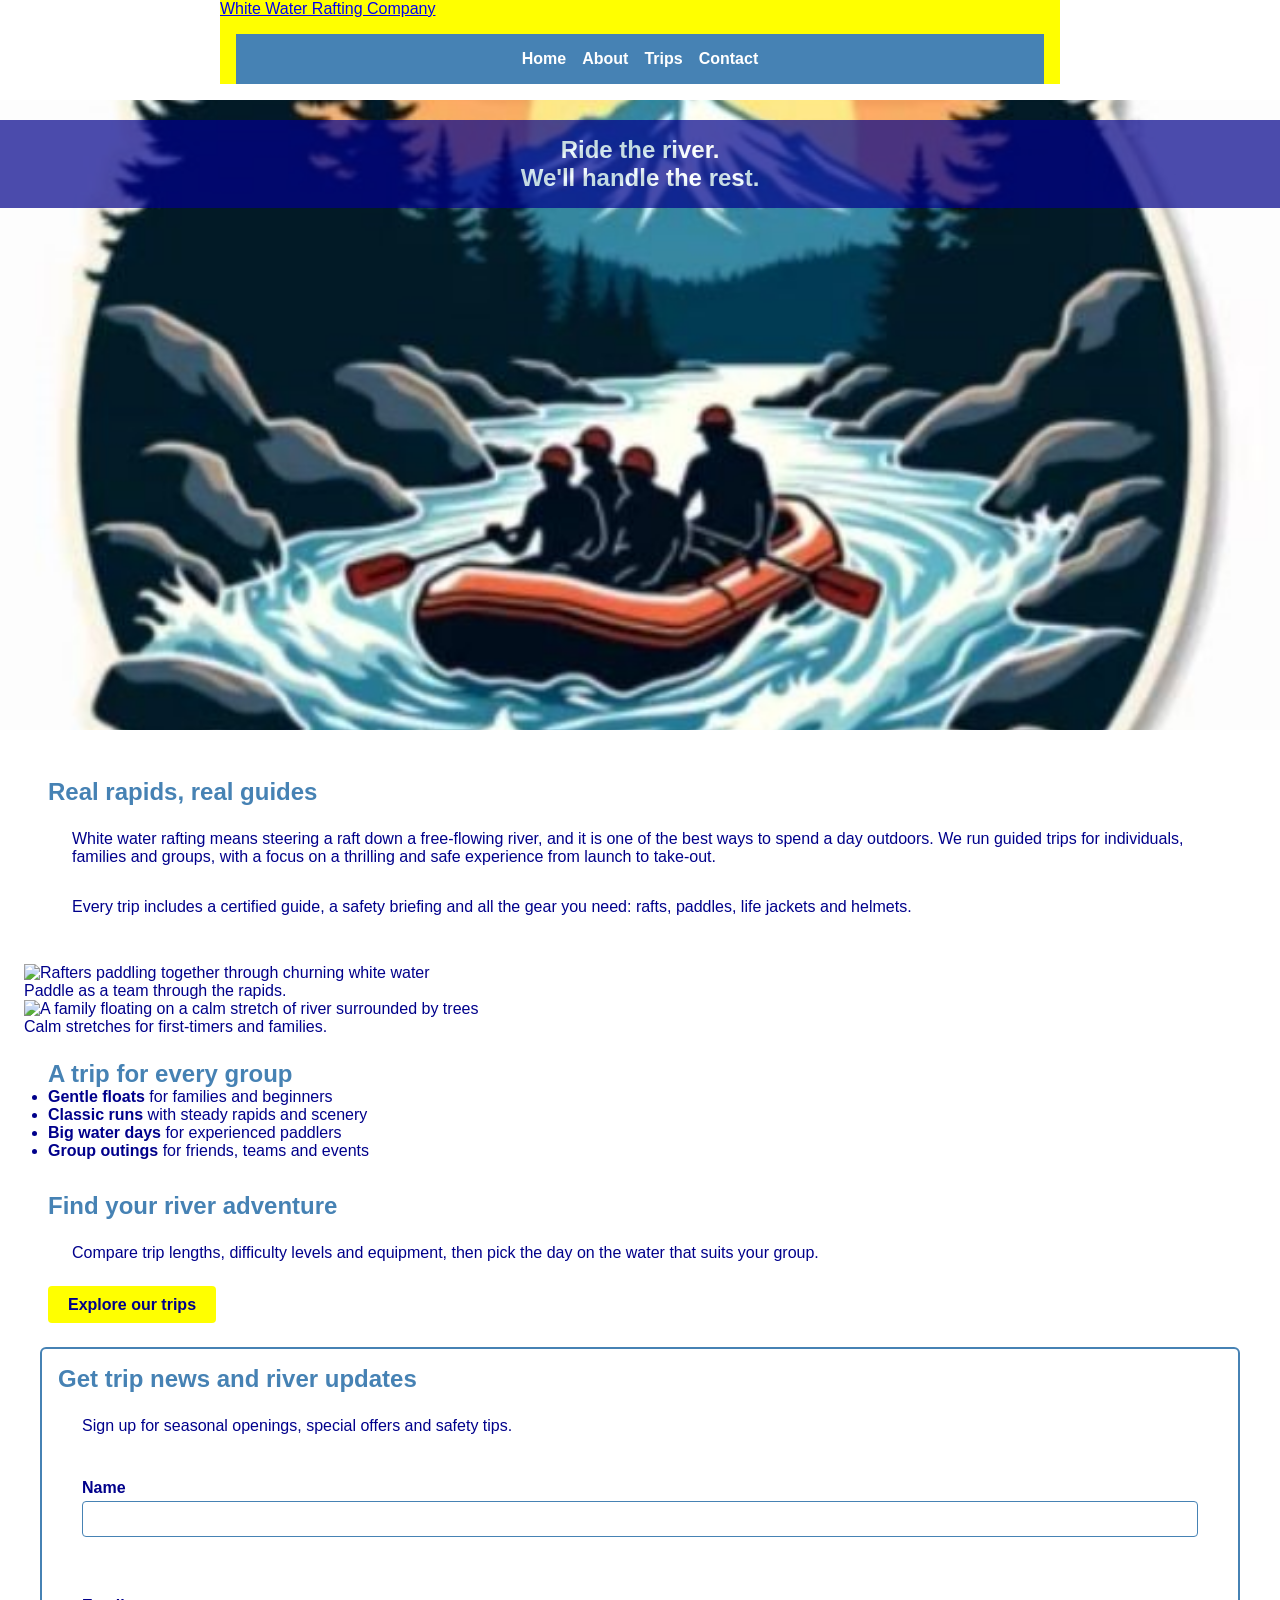
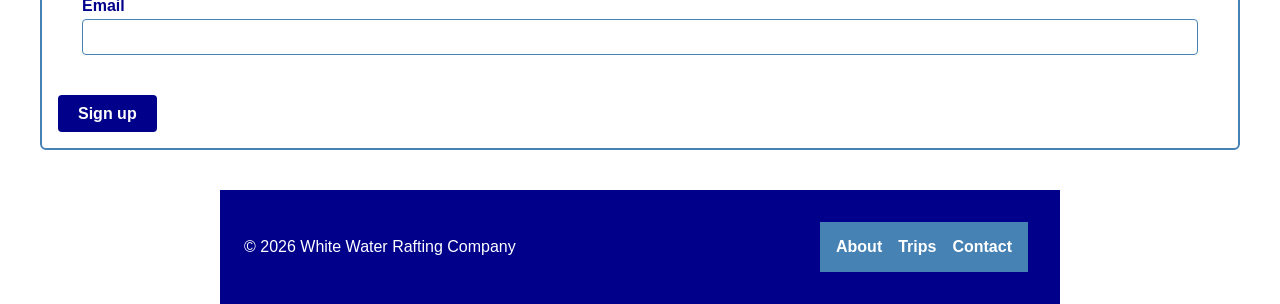
==== wwr/index.html @ 5ef97a35 "project" ====
<!DOCTYPE html>
<html lang="en">
<head>
  <meta charset="UTF-8">
  <meta name="viewport" content="width=device-width, initial-scale=1">
  <title>White Water Rafting Company | Guided River Adventures</title>
  <meta name="description" content="Guided white water rafting trips for families, groups and thrill-seekers. All gear and experienced guides included.">
  <link rel="stylesheet" href="styles/rafting.css">
</head>
<body>

  <header>
    <a class="logo" href="index.html">White Water Rafting Company</a>
    <nav aria-label="Main">
      <ul>
        <li><a href="index.html" aria-current="page">Home</a></li>
        <li><a href="about.html">About</a></li>
        <li><a href="trips.html">Trips</a></li>
        <li><a href="contact.html">Contact</a></li>
      </ul>
    </nav>
  </header>

  <main>

    <section class="hero">
      <img src="images/logo.jpg" alt="A raft full of paddlers charging through a white water rapid" width="1600" height="800">
      <h1>Ride the river.<br>We'll handle the rest.</h1>
    </section>

    <section class="home-grid">

      <article class="purpose">
        <h2>Real rapids, real guides</h2>
        <p>White water rafting means steering a raft down a free-flowing river, and it is one of the best ways to spend a day outdoors. We run guided trips for individuals, families and groups, with a focus on a thrilling and safe experience from launch to take-out.</p>
        <p>Every trip includes a certified guide, a safety briefing and all the gear you need: rafts, paddles, life jackets and helmets.</p>
      </article>

      <figure class="photo-rapids">
        <img src="images/river.jpg" alt="Rafters paddling together through churning white water" loading="lazy">
        <figcaption>Paddle as a team through the rapids.</figcaption>
      </figure>

      <figure class="photo-family">
        <img src="images/nightfall.jpg" alt="A family floating on a calm stretch of river surrounded by trees" loading="lazy">
        <figcaption>Calm stretches for first-timers and families.</figcaption>
      </figure>

      <article class="offerings">
        <h2>A trip for every group</h2>
        <ul>
          <li><strong>Gentle floats</strong> for families and beginners</li>
          <li><strong>Classic runs</strong> with steady rapids and scenery</li>
          <li><strong>Big water days</strong> for experienced paddlers</li>
          <li><strong>Group outings</strong> for friends, teams and events</li>
        </ul>
      </article>

      <section class="cta">
        <h2>Find your river adventure</h2>
        <p>Compare trip lengths, difficulty levels and equipment, then pick the day on the water that suits your group.</p>
        <a class="button" href="trips.html">Explore our trips</a>
      </section>

      <section class="newsletter">
        <h2>Get trip news and river updates</h2>
        <p>Sign up for seasonal openings, special offers and safety tips.</p>
        <form action="#" method="post">
          <p>
            <label for="name">Name</label>
            <input type="text" id="name" name="name" autocomplete="name" required>
          </p>
          <p>
            <label for="email">Email</label>
            <input type="email" id="email" name="email" autocomplete="email" required>
          </p>
          <button type="submit">Sign up</button>
        </form>
      </section>

    </section>

  </main>

  <footer>
    <p>&copy; 2026 White Water Rafting Company</p>
    <nav aria-label="Footer">
      <ul>
        <li><a href="about.html">About</a></li>
        <li><a href="trips.html">Trips</a></li>
        <li><a href="contact.html">Contact</a></li>
      </ul>
    </nav>
  </footer>

</body>
</html>
---- wwr/styles/rafting.css ----
:root {
  
  --primary-color: steelblue;
  --secondary-color: yellow ; 
  --accent1-color: darkblue;   
  --accent2-color:  blue;   
  --heading-font: "Trebuchet MS", "Verdana", sans-serif;
  --body-font: "Roboto", "Arial", sans-serif;
}

header {
    background-color: var(--secondary-color);
    color: var(--accent2-color);
}

* {
    margin: 0;
    padding: 0;
    box-sizing: border-box;
}

body {
    font-family: var(--body-font);
    color: var(--accent1-color);
}

header, .grid, footer {
    width: 840px;
    margin: 0 auto;
}

.grid {
  display: grid;
  grid-template-columns: 2fr 1fr; /* main takes 2/3, aside 1/3 */
  gap: 20px;
}

main {
  background-color: white;
}

h1, h2 {
    font-family: var(--heading-font);
    color: var(--primary-color);
}
nav, p, section, article{
    margin: 16px;
    padding: 8px;
}

nav {
  background-color: steelblue;
  padding: 1rem;
  display: flex;
  justify-content: space-evenly;
  align-items: center;
}

nav ul {
  list-style-type: none;
  display: flex;
  gap: 1rem;

}
nav a {
  text-decoration: none;
  color: white;
  font-weight: bold;
}
.socialmedia a {
    text-decoration: none;
}
.hero {
  position: relative;
}
.hero img {
    display: block;
    width: 100%;
    height: auto;
  }
h1 {
  position: absolute;
  top: 20px;
  width: 100%;
  padding: 16px;
  text-align: center;
  opacity: 0.7;
  background-color: var(--accent1-color);
  color: white; /* white text – make sure there is enough contrast with the background-color */
}

.hero article{
    position: absolute;
    bottom: 20px;
    left: 20px;
    width: 60%
    
}
.hero article img {
  float: right;
  width: 125px;
}
.map {
    width: 100%;
    max-width: 600px;
    height: 300px;
    border: 0;
    margin-top: 1rem;
}

.history img {
  width: 100%;
  height: auto;
  display: block;
}

.adventures figure {
    text-align: center;
}
.adventures img {
    width: 100%;
    height: auto;
    display: block;
}
.adventures figcaption {
    margin-top: 8px;
    font-style: italic;
}

footer {
  display: flex;
  justify-content: space-between; /* text left, icons right */
  align-items: center;
  padding: 1rem;
  background-color: var(--accent1-color);
  color: #fff;
}

footer p {
  margin: 0;
}

footer .socialmedia {
  display: flex;
  gap: 15px; /* spacing between icons */
}

footer .socialmedia a img {
  width: 32px;   /* consistent icon size */
  height: 32px;
  display: block;
}

.hero {
  margin: 0;
  padding: 0;
}
 
/* keep the hero large but not taller than the screen */
.hero > img {
  max-height: 70vh;
  object-fit: cover;
}
 
/* company name link in the header */
header p a {
  color: var(--accent2-color);
  font-family: var(--heading-font);
  font-weight: bold;
  text-decoration: none;
}
 
/* call to action sitting on the hero image */
.hero .cta {
  margin: 0;
  background-color: white;
  border-radius: 6px;
}
 
.button {
  display: inline-block;
  padding: 0.6rem 1.25rem;
  border-radius: 4px;
  background-color: var(--secondary-color);
  color: var(--accent1-color);
  font-weight: bold;
  text-decoration: none;
}
.button:hover {
  background-color: var(--accent1-color);
  color: white;
}
 
/* three-column grid: wide intro + newsletter sidebar, two photos, full-width list */
.grid.home {
  grid-template-columns: repeat(3, 1fr);
}
.home .purpose    { grid-column: 1 / 3; }
.home .newsletter { grid-column: 3; grid-row: 1 / 3; }
.home .rapids     { grid-column: 1; }
.home .calm       { grid-column: 2; }
.home .offerings  { grid-column: 1 / -1; }
 
.home .offerings ul { margin-left: 2rem; }
 
.newsletter {
  margin: 16px;
  padding: 16px;
  border: 2px solid var(--primary-color);
  border-radius: 6px;
}
.newsletter label {
  display: block;
  margin-top: 0.75rem;
  font-weight: bold;
}
.newsletter input {
  width: 100%;
  padding: 0.5rem;
  margin: 0.25rem 0 1rem;
  border: 1px solid var(--primary-color);
  border-radius: 4px;
  font: inherit;
}
.newsletter button {
  padding: 0.6rem 1.25rem;
  border: 0;
  border-radius: 4px;
  background-color: var(--accent1-color);
  color: #fff;
  font: inherit;
  font-weight: bold;
  cursor: pointer;
}
.newsletter button:hover {
  background-color: var(--primary-color);
}
 
/* narrow screens: let the layout flow to one column */
@media (max-width: 880px) {
  header, .grid, footer { width: 100%; }
  .grid.home { grid-template-columns: 1fr; }
  .home .purpose, .home .newsletter, .home .rapids,
  .home .calm, .home .offerings {
    grid-column: 1 / -1;
    grid-row: auto;
  }
  .hero article {
    position: static;
    width: auto;
  }
}
.trips-hero > img {
  max-height: 45vh;
}
 
/* two-column grid of trip cards; intro, table and call to action span both columns */
.grid.trips {
  grid-template-columns: repeat(2, 1fr);
}
.trips .intro,
.trips .trip-table,
.trips .trips-cta {
  grid-column: 1 / -1;
}
 
/* trip cards */
.trip {
  border: 1px solid var(--primary-color);
  border-radius: 6px;
}
.trip img {
  border-radius: 4px;
}
.trip h2 {
  margin-top: 0.75rem;
}
.trip p {
  margin: 8px 0;
  padding: 0;
}
.trip dl {
  display: grid;
  grid-template-columns: auto 1fr;
  gap: 4px 12px;
  margin-top: 12px;
  padding-top: 12px;
  border-top: 1px solid var(--primary-color);
}
.trip dt {
  font-weight: bold;
}
 
/* table */
.table-wrap {
  overflow-x: auto;
}
table {
  width: 100%;
  border-collapse: collapse;
}
caption {
  padding-bottom: 8px;
  text-align: left;
  font-style: italic;
}
th, td {
  padding: 10px 12px;
  border: 1px solid var(--primary-color);
  text-align: left;
}
thead th {
  background-color: var(--primary-color);
  color: #fff;
}
tbody tr:nth-child(even) {
  background-color: #eaf2f8;
}
 
/* closing call to action */
.trips-cta {
  text-align: center;
  background-color: var(--accent1-color);
  color: #fff;
  border-radius: 6px;
}
.trips-cta h2 {
  color: #fff;
}
 
@media (max-width: 880px) {
  .grid.trips { grid-template-columns: 1fr; }
}
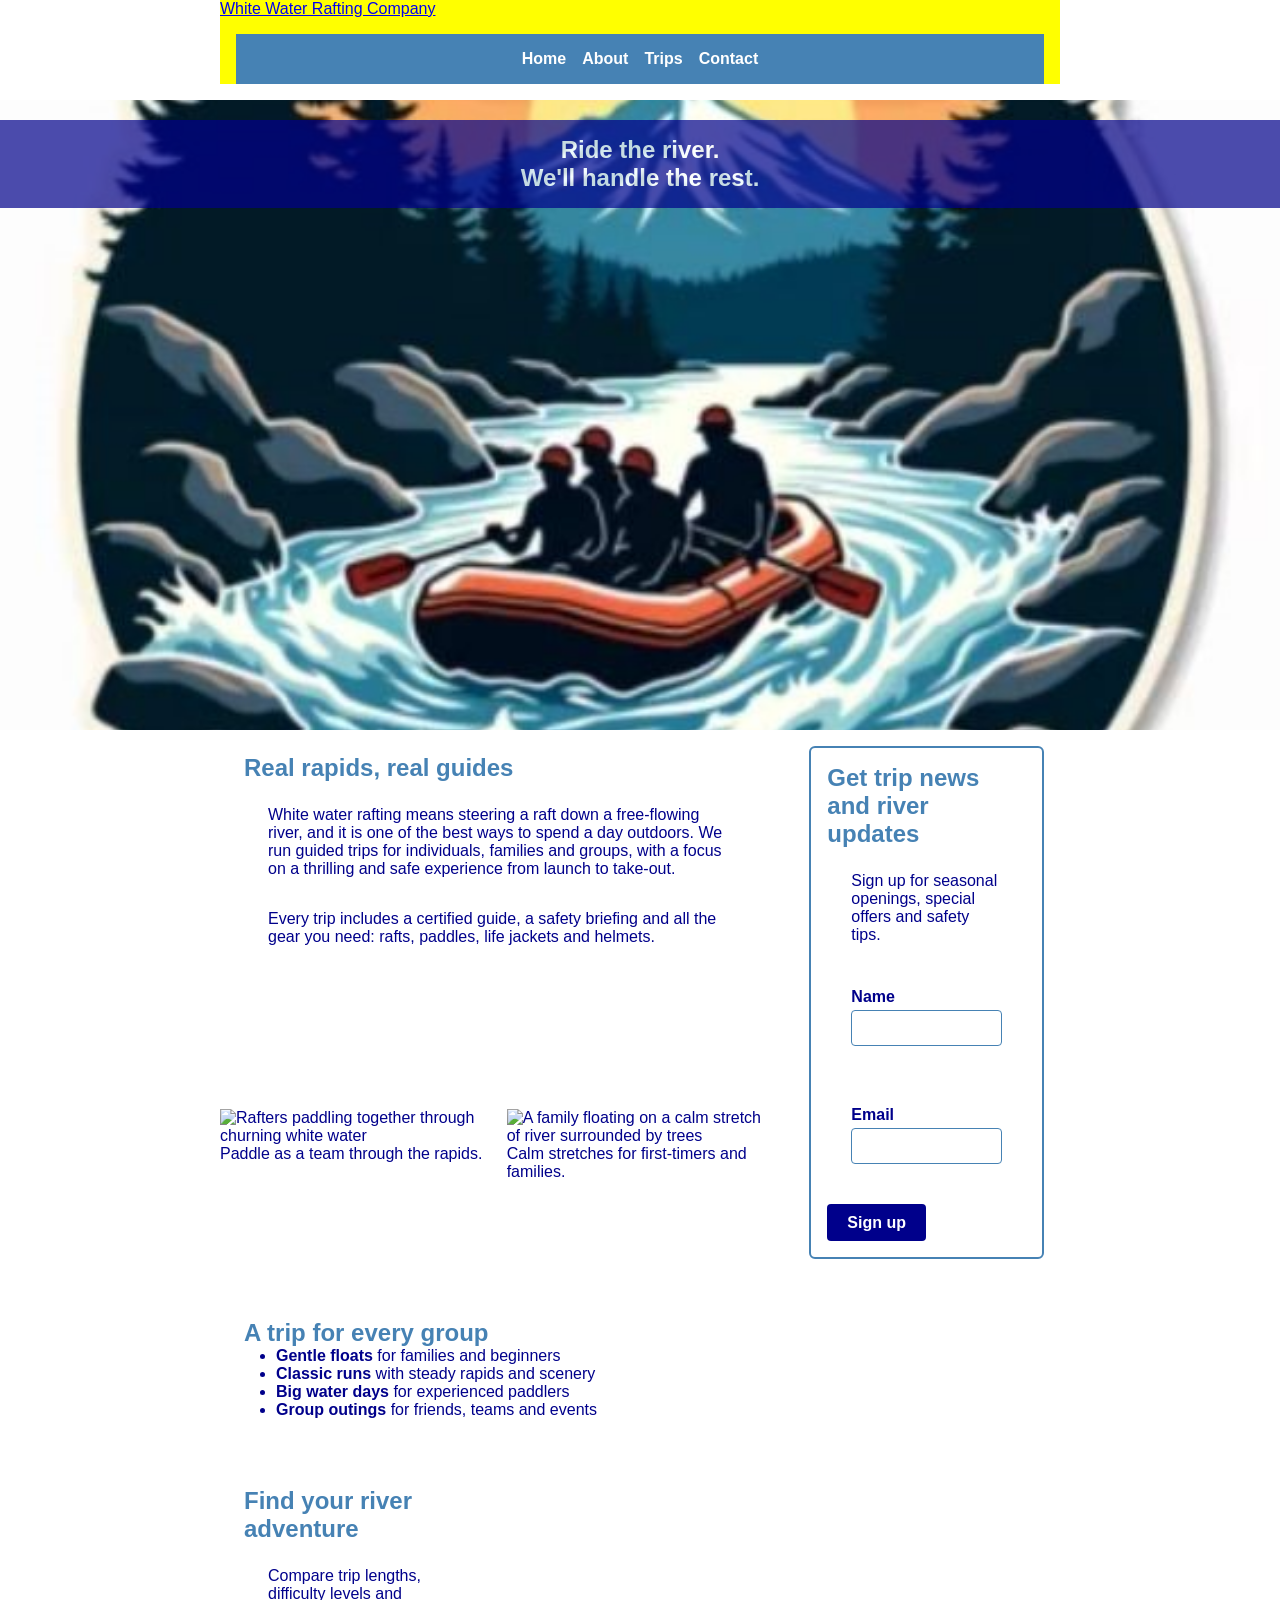
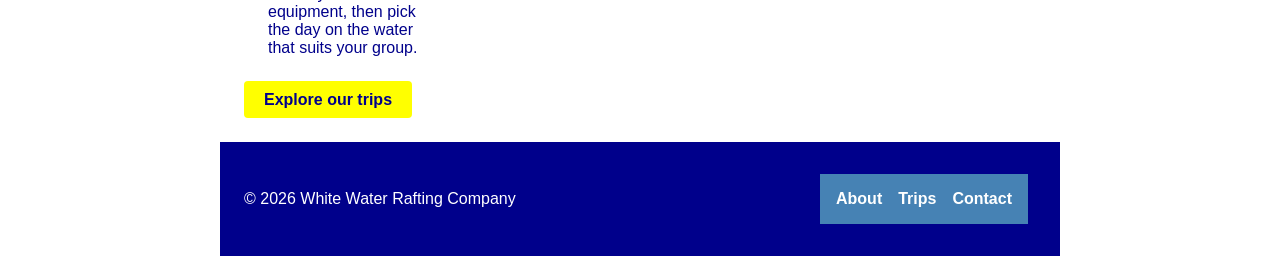
==== commit f218a051: "project" ====
--- a/wwr/index.html
+++ b/wwr/index.html
@@ -28,7 +28,7 @@
       <h1>Ride the river.<br>We'll handle the rest.</h1>
     </section>
 
-    <section class="home-grid">
+    <div class="grid home">
 
       <article class="purpose">
         <h2>Real rapids, real guides</h2>
